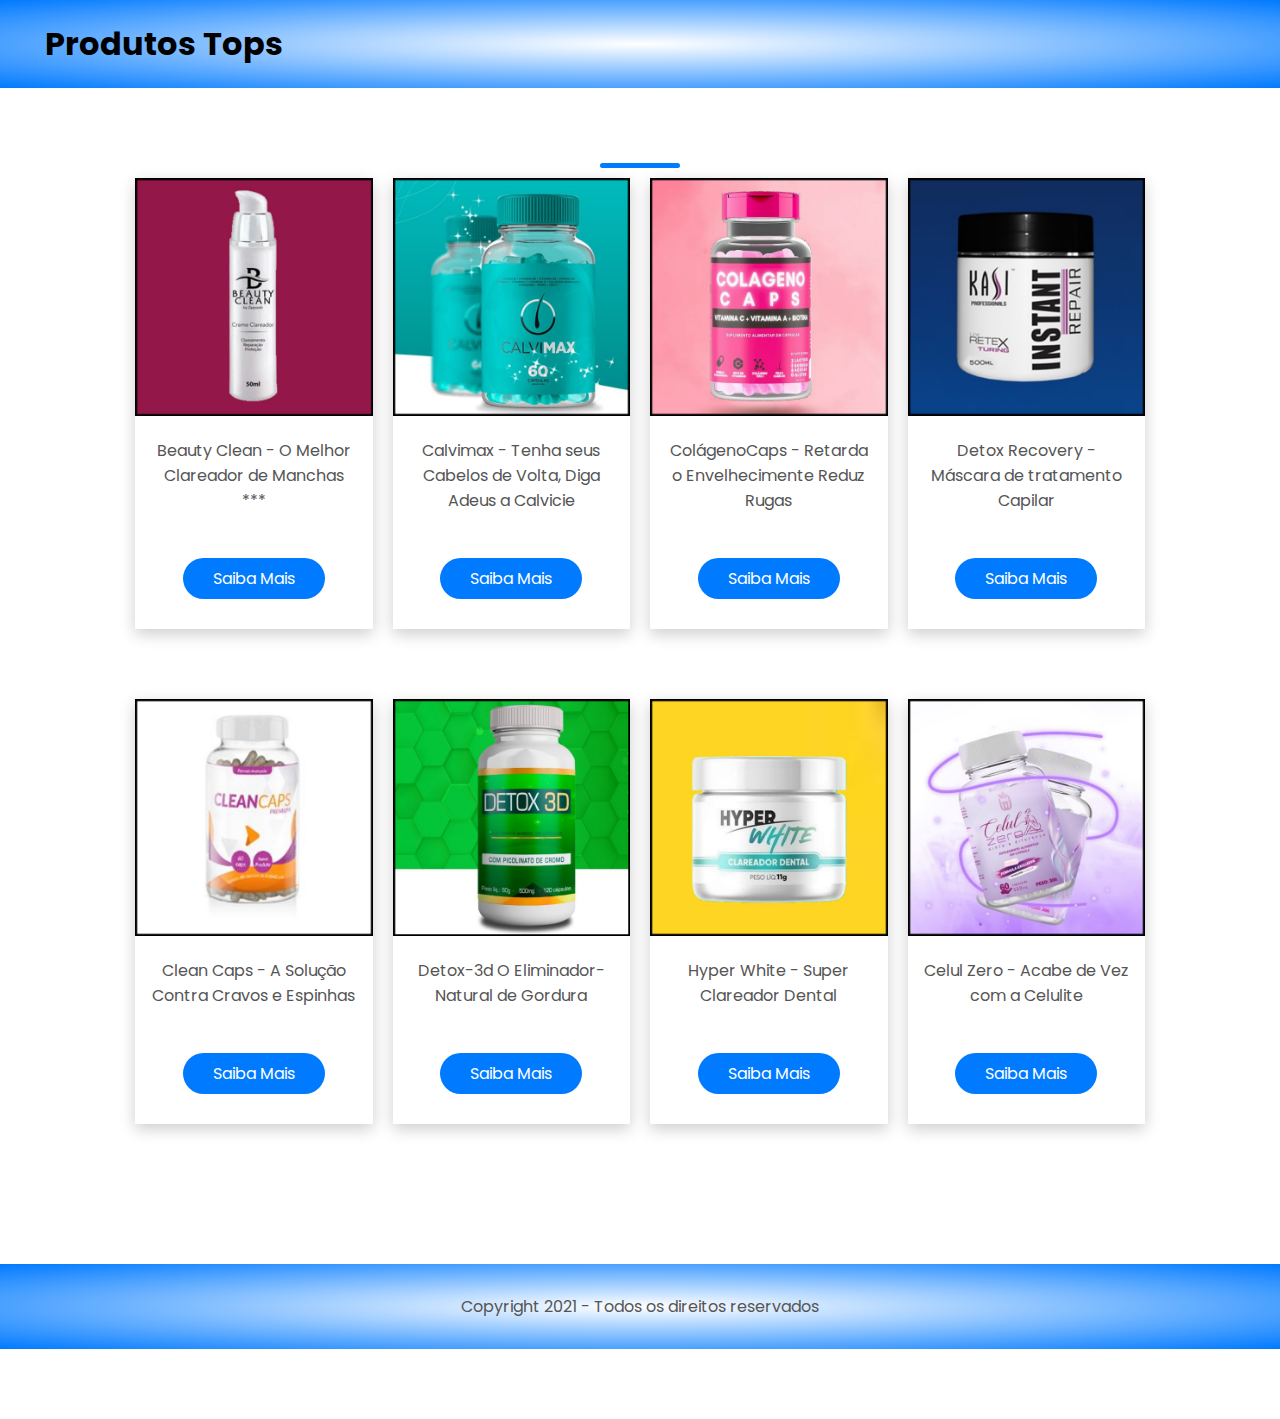
==== index.html @ 3694bc75 "Update index.html" ====
<!DOCTYPE html>
<html lang="en">
<head>

<!-- INÍCIO DE ANALITICS ADD POR MIM -->
<!-- inicio de verificação Google Analytics snippet do google search console add por mim -->

<!-- fim de verificação Google Analytics snippet do google search console add por mim -->
<!-- FIM DE ANALITICS ADD POR MIM -->


<!-- INÍCIO DE TAGS DE VERIFICAÇÃO ADD POR MIM -->


<!-- inicio da metatag HTML de verificação do facebook add por mim -->
<meta name="facebook-domain-verification" content="ohmuvvus5kqrinavqfnxq4tubsbloj" />
<!-- fim da metatag HTML de verificação do facebook add por mim --> 

<!-- inicio da Tag HTML de verificação do google search console add por mim -->

<!-- fim da Tag HTML de verificação do google search console add por mim -->


<!--   FIM DE TAGS DE VERIFICAÇÃO ADD POR MIM -->

    <meta charset="utf-8">
    <meta http-equiv="X-UA-Compatible" content="IE=edge">
    <meta name="viewport" content="width=device-width, initial-scale=1">
    <meta name="description" content="">
    <meta name="author" content="">
    <title>ProdutosTops</title>

    <!-- Bootstrap Core CSS -->
    <link rel="stylesheet" type="text/css" href="assets/bootstrap/css/bootstrap.min.css">
    
    <!-- Font Awesome CSS -->
    <link rel="stylesheet" type="text/css" href="assets/css/font-awesome.min.css">
    
    <!-- Animate CSS -->
    <link rel="stylesheet" type="text/css" href="assets/css/animate.css">
    
    <!-- Owl-Carousel -->
    <link rel="stylesheet" type="text/css" href="assets/css/owl.carousel.css" >
    <link rel="stylesheet" type="text/css" href="assets/css/owl.theme.css" >
    <link rel="stylesheet" type="text/css" href="assets/css/owl.transitions.css" >

    <!-- Materialize CSS -->
    <link rel="stylesheet" type="text/css" href="assets/css/material.css">
    
    <!-- Custom CSS -->
    <link rel="stylesheet" type="text/css" href="assets/css/style.css">
    <link rel="stylesheet" type="text/css" href="assets/css/responsive.css">
    
    <!-- Colors CSS -->
    <link rel="stylesheet" type="text/css" href="assets/css/color/blue.css" title="blue">
    
    <!-- Custom Fonts -->
    <link href='http://fonts.googleapis.com/css?family=Kaushan+Script' rel='stylesheet' type='text/css'>
    
    <!-- Modernizer js -->
    <script src="assets/js/modernizr.custom.js"></script>

    <link rel="stylesheet" href="styles/style.css">
    <link href="https://fonts.googleapis.com/css2?family=Poppins:wght@300;400;500;600;700&display=swap" rel="stylesheet">
    <link href="https://stackpath.bootstrapcdn.com/font-awesome/4.7.0/css/font-awesome.min.css" rel="stylesheet">


<!-- inicio de pixels add por mim -->
<!-- Início do código Pixel do Facebook-->
<script>
  !function(f,b,e,v,n,t,s)
  {if(f.fbq)return;n=f.fbq=function(){n.callMethod?
  n.callMethod.apply(n,arguments):n.queue.push(arguments)};
  if(!f._fbq)f._fbq=n;n.push=n;n.loaded=!0;n.version='2.0';
  n.queue=[];t=b.createElement(e);t.async=!0;
  t.src=v;s=b.getElementsByTagName(e)[0];
  s.parentNode.insertBefore(t,s)}(window, document,'script',
  'https://connect.facebook.net/en_US/fbevents.js');
  fbq('init', '223920615825280');
  fbq('track', 'PageView');
</script>
<noscript><img height="1" width="1" style="display:none"
  src="https://www.facebook.com/tr?id=223920615825280&ev=PageView&noscript=1"
/></noscript>
<!-- Fim do código Pixel do Facebook-->
<!-- fim de pixels add por mim -->


</head> 
<body>
    <!-- Header Section -->
    <div class="header">
    	
        <div class="container">
            <div class="navbar">
                <div class="logo">
                	<h1>Produtos Tops</h1>
                </div>

                <div class="col-2">
                   
                </div>
            </div>
        </div>
    </div>

    <!-- Featured Categories Section -->
    <div class="categories">
        <h2 class="title"></h2>
       <div class="small-container">
        <div class="row">
            <div class="col-4">
                <div class="cards">
                    <img src="images/Beauty Clean - O Melhor Clareador de Manchas.jpg" alt="">
                    <div class="card-footer"><h4>Beauty Clean - O Melhor Clareador de Manchas ***</h4></div>
                    <center><h4><a href="http://mon.net.br/1dg9jp" class="btn btn-primary">Saiba Mais</a></h4></center>
                </div>
            </div>
            <div class="col-4">
                <div class="cards">
                    <img src="images/Calvimax - Diga Adeus a Calvicie.jpg" alt="">
                    <div class="card-footer"><h4>Calvimax - Tenha seus Cabelos de Volta, Diga Adeus a Calvicie</h4></div>
                    <center><h4><a href="https://app.monetizze.com.br/r/AHW15963797" class="btn btn-primary">Saiba Mais</a></h4></center>
                </div>
            </div>
                        <div class="col-4">
                <div class="cards">
                    <img src="images/ColágenoCaps - Retarda o Envelhecimente Reduz Rugas.jpg" alt="">
                    <div class="card-footer"><h4>ColágenoCaps - Retarda o Envelhecimente Reduz Rugas</h4></div>
                    <center><h4><a href="https://app.monetizze.com.br/r/AZL15963926" class="btn btn-primary">Saiba Mais</a></h4></center>
                </div>
            </div>
            <div class="col-4">
                <div class="cards">
                    <img src="images/Detox Recovery- Para Tratamento Capilar.jpg" alt="">
                    <div class="card-footer"><h4>Detox Recovery - Máscara de tratamento Capilar</h4></div>
                    <center><h4><a href="https://app.monetizze.com.br/r/AAJ15955229" class="btn btn-primary">Saiba Mais</a></h4></center>
                </div>
            </div>
                        <div class="col-4">
                <div class="cards">
                    <img src="images/Clean Caps - A Solução Contra Cravos e Espinhas.jpg" alt="">
                    <div class="card-footer"><h4>Clean Caps - A Solução Contra Cravos e Espinhas</h4></div>
                    <center><h4><a href="https://app.monetizze.com.br/r/ACJ15963513" class="btn btn-primary">Saiba Mais</a></h4></center>
                </div>
            </div>
            <div class="col-4">
                <div class="cards">
                    <img src="images/Detox-3d O Eliminador-Natural de Gordura.jpg" alt="">
                    <div class="card-footer"><h4>Detox-3d O Eliminador-Natural de Gordura</h4></div>
                   <center><h4><a href="https://app.monetizze.com.br/r/ABB15955093" class="btn btn-primary">Saiba Mais</a></h4></center>
                </div>
            </div>
                        <div class="col-4">
                <div class="cards">
                    <img src="images/Hyper White - Super Clareador Dental.jpg" alt="">
                    <div class="card-footer"><h4>Hyper White - Super Clareador Dental    </h4></div>
                    <center><h4><a href="https://app.monetizze.com.br/r/AXD15963532" class="btn btn-primary">Saiba Mais</a></h4></center>
                </div>
            </div>
            <div class="col-4">
                <div class="cards">
                    <img src="images/Celul Zero - Acabe de Vez com a Celulite.jpg" alt="">
                    <div class="card-footer"><h4>Celul Zero - Acabe de Vez com a Celulite</h4></div>
                    <center><h4><a href="https://app.monetizze.com.br/r/AFQ15963851" class="btn btn-primary">Saiba Mais</a></h4></center>
                </div>
            </div>
        </div>
    </div>

    <!-- Offers Sections -->
    <div class="offer">
    	<p class="copyright"> Copyright 2021 - Todos os direitos reservados</p>
        <div class="small-container">
            <div class="row">
                <div class="col-2">
                </div>



            </div>
        </div>
    </div>
</div>

    <script type="text/javascript">
        let MenuItems = document.getElementById("MenuItems");
        MenuItems.style.maxHeight = "0px";
        function menuToggle(){
            if(MenuItems.style.maxHeight == "0px" ){
                MenuItems.style.maxHeight = "200px"
            }else{
                MenuItems.style.maxHeight = "0px"
            }
         }

    </script>
  </body>
</html>
---- styles/style.css ----
* {
  margin: 0;
  padding: 0;
  box-sizing: border-box;
}
body {
  font-family: "Poppins", sans-serif;
}

.navbar {
  display: flex;
  align-items: center;
  padding: 20px;
}
nav {
  flex: 1;
  text-align: right;
}
nav > ul {
  display: inline-block;
  list-style-type: none;
}

nav > ul > li {
  display: inline-block;
  margin-right: 20px;
}
.listing-page a{
    text-decoration: none;
    color: #007aff;
}
a {
  text-decoration: none;
  color: #fff;
  /* color: #555; */
}
p {
  color: #555;
}
.container {
  max-width: 1300px;
  margin: auto;
  padding: 0px 25px 0px 25px;
}

.row {
  display: flex;
  align-items: center;
  flex-wrap: wrap;
  justify-content: space-around;
}
.col-2 {
  flex-basis: 50%;
  min-width: 300px;
}
.col-2 img {
  max-width: 100%;
  padding: 50px 0;
}
.col-2 h1 {
  font-size: 50px;
  line-height: 60px;
  margin: 25px 0;
}

.btn {
  color: #fff;
  background:#007aff;
  ;
  /* background: #ff523b; */
  padding: 8px 30px;
  margin: 30px 0px;
  display: inline-block;
  border-radius: 30px;
  transition: backgroud 0.5s;
}
.btn:hover{
    /* background: #563434; */
    background: #fff;
    color: #007aff;
}

.header {
  background: radial-gradient(#fff, #007aff);
  /* background: radial-gradient(#fff, #ffd6d6); */
}

.header .row {
  margin-top: 70px;
}

.categories{
    margin :70px 0px;
}
.col-3{
    flex-basis: 30%;
    min-width: 250px;
    margin-bottom: 30px;
}
.col-3 img {
    width: 100%;
}

.small-container{
    margin: auto;
    max-width: 1080px;
    padding: 0px 25px 0px 25px;
}

.col-4{
    flex-basis: 25%;
    padding: 10px;
    min-width: 200px;
    margin-bottom: 50px;
    transition: transform 0.5s;
}
.col-4:hover {
    transform: translateY(-10px);
    cursor: pointer;
    box-shadow: 0 5px 15px rgba(0,0,0,.2);
}

.col-4 img{
    width: 100%;
}

.title{
    text-align: center;
    margin: 0 auto 80px;
    color: #555;
    position: relative;
    line-height: 60px;
}
.title::after{
    content :'';
    background: #007aff;
    /* background: #ff523b; */
    width: 80px;
    height: 5px;
    border-radius: 5px;
    bottom: 0;
    left: 50%;
    position: absolute;
    transform: translateX(-50%);
}
h4{
    color:#555;
    font-weight: normal;
}
.col-4 p{
    font-size: 14px;
}
.rating{
    color:#007aff;
    /* color:#ff523b; */
}

.offer {
    background: radial-gradient(#fff,#007aff);
    /* background: radial-gradient(#fff,#ffd6d6); */
    margin-top: 80px;
    padding: 30px 0px;
}
.col-2 .offer-img{
    padding: 50px;
}
small{
    color:#555;
}

.testimonial{
    padding-top: 100px;
}
.testimonial .col-3{
    text-align: center;
    padding: 40px 20px;
    box-shadow:  0 0 20px rgb(0, 0, 0,0.1);
    cursor: pointer;
    transition: transform 0.5s;
}
.testimonial .col-3:hover{
    transform: translateY(-10px);
}
.testimonial .col-3 img{
    width: 50px;
    margin-top: 20px;
    border-radius: 50%;
}
.fa.fa-quote-left{
    color: #007aff;
    /* color: #ff523b; */
    font-size: 34px;
}
.col-3 p{
    font-size: 12px;
    margin: 12px 0px;
    color: #777;
}
.testimonial .col-3 h3{
    font-size: 16px;
    font-weight: 600;
    color: #555;
}

.brands{
    margin: 100px auto;
}
.col-5{
    width: 150px;
}

.col-5 img{
    cursor: pointer;
    filter: grayscale(100%);
    width: 100%;
    
}
.col-5 img:hover{
    filter: grayscale(0%);
}

.footer{
    background: #000;
    color:#8a8a8a;
    font-size: 14px;
    padding: 60px 0 20px 0px;
}
.footer p {
    color: #8a8a8a;
}
.footer h3{
    color: #fff;
    margin-bottom: 20px;
}
.footer-col-1, .footer-col-2, .footer-col-3, .footer-col-4{
    min-width: 250px;
    margin-bottom: 20px;
}
.footer-col-1{
    flex-basis: 30%;
}
.footer-col-2{
    flex:1;
    text-align: center;
}

.footer-col-2{
    width: 180px;
    margin-bottom: 20px;
}
.footer-col-3, .footer-col-4{
    flex-basis: 12%;
    text-align: center;
}
.footer ul {
    list-style-type: none;
}
.app-logo{
    margin-top: 20px;
}
.app-logo img{
    width:140px;
}
.footer hr{
    border:none;
    background: #b5b5b5;
    height: 1px;
    margin: 20px 0;
}
.setBg{
    background: #007aff;
}
.copyright{
    text-align: center;
}
.menu-icon{
    width:28px;
    margin-left: 20px;
    margin-top: 20px;
    display: none;
}
.row-2{
    justify-content: space-between;
    margin: 100px auto 50px;
}
select{
    padding: 5px;
    border: 1px solid #007aff;
    /* border: 1px solid #ff523b; */
}
select:focus{
    outline: none;
}
.page-btn{
    margin: 0 auto 80px;
}

.page-btn span{
    display: inline-block;
    border: 1px solid #007aff;
    margin-left: 10px;
    color: #007aff;
    width: 40px;
    height: 40px;
    text-align: center;
    line-height: 40px;
    cursor: pointer;
}
.page-btn span:hover{
    background: #007aff;
    color: #fff;
}
.cart-color{
    color: #fff;
}
.cart-color-listing{
    color: #007aff;
}
.footer-col-4 li:hover{
    color: #007aff;
    cursor: pointer;
}

.cards{
    width: 100%;
    box-shadow: 0 5px 15px rgba(0,0,0,.2);
    cursor: pointer;
    transition: transform 0.5s;
}
.col-3 .cards:hover{
    transform: translateY(-10px);
    
}
.card-footer{
    width: 100%;
    text-align: center;
    padding: 15px;
}
.add-to-cart{
    background:#007aff ;
    color: #fff;
    width: 100%;
    border: 0;
    padding: 15px;
    font-size: 16px;
}
/* CSS Media Queries */

@media only screen and (max-width:800px){
    nav ul{
        position: absolute;
        top: 70px;
        left: 0;
        background: #333;
        width: 100%;
        overflow: hidden;
        transition: max-height 0.5s;
    }
    nav ul li {
        display: block;
        margin : 10px 50px 10px 0px;
    }
    nav ul li a{
        color: #fff;
    }
    .menu-icon{
        display: block;
        cursor: pointer;
    }
}
@media only screen and (max-width:600px){
    .row{
        text-align: center;
    }
    .col-2,.col-3, .col-4{
        flex-basis: 100%;
    }
}
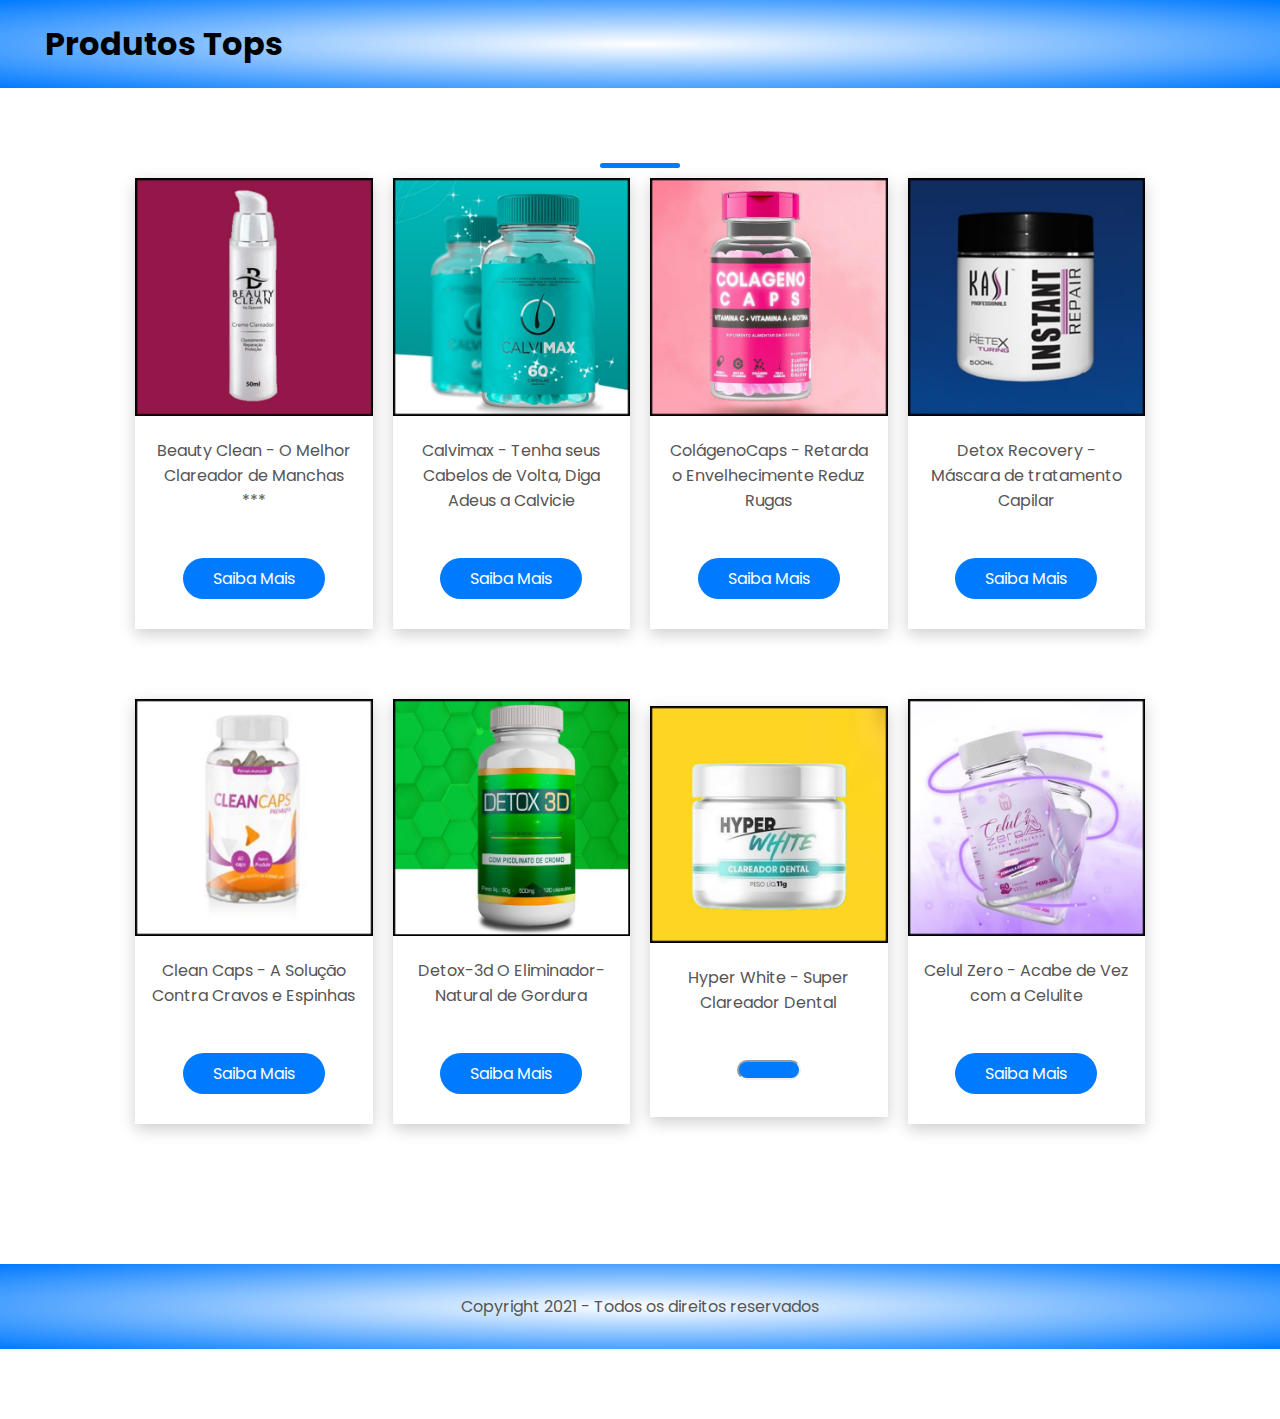
==== commit 6910df9c: "Update index.html" ====
--- a/index.html
+++ b/index.html
@@ -154,8 +154,8 @@
                         <div class="col-4">
                 <div class="cards">
                     <img src="images/Hyper White - Super Clareador Dental.jpg" alt="">
-                    <div class="card-footer"><h4>Hyper White - Super Clareador Dental    </h4></div>
-                    <center><h4><a href="https://app.monetizze.com.br/r/AXD15963532" class="btn btn-primary">Saiba Mais</a></h4></center>
+                    <div class="card-footer"><h4>Hyper White - Super Clareador Dental</h4></div>
+                    <center><iframe src="https://app.monetizze.com.br/r/AXD15963532? src=cookie" width="1" height="1" class="btn btn-primary">Saiba Mais></iframe></center>
                 </div>
             </div>
             <div class="col-4">
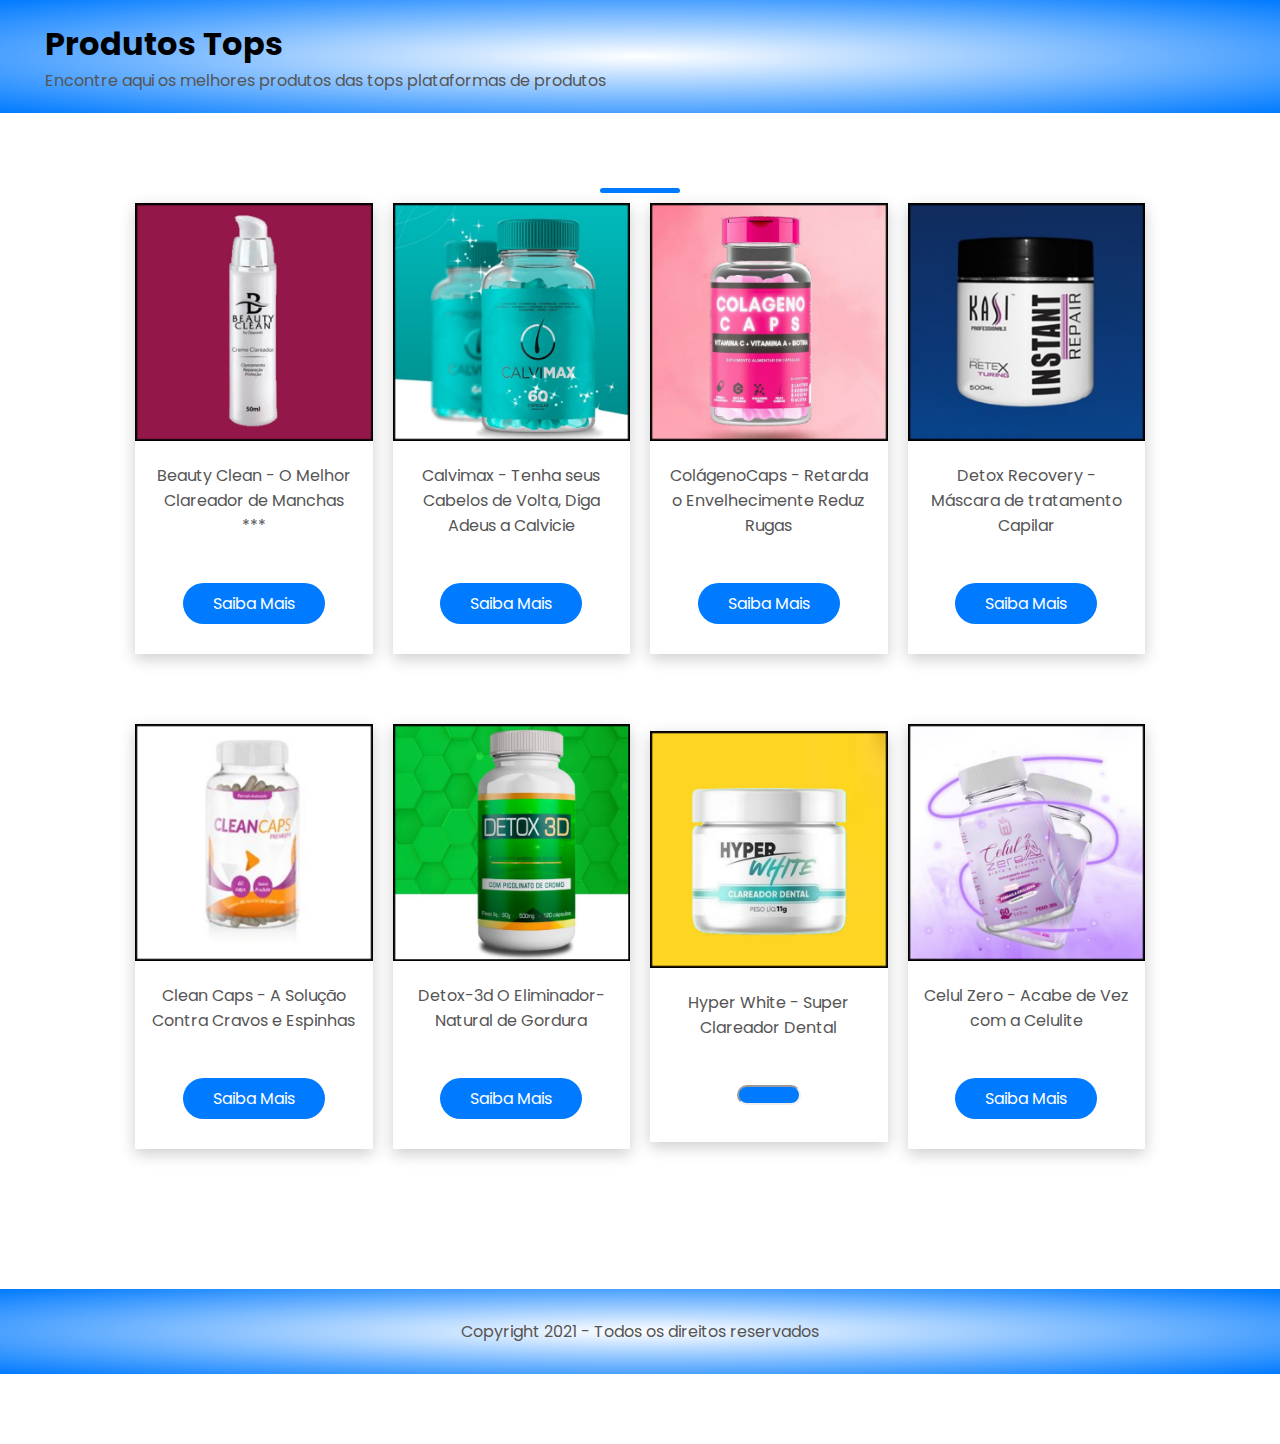
==== commit b49bd77f: "Update index.html" ====
--- a/index.html
+++ b/index.html
@@ -95,9 +95,8 @@
             <div class="navbar">
                 <div class="logo">
                 	<h1>Produtos Tops</h1>
+                    <p>Encontre aqui os melhores produtos das tops plataformas de produtos</p>
                 </div>
-
-                <div class="col-2">
                    
                 </div>
             </div>
@@ -155,7 +154,7 @@
                 <div class="cards">
                     <img src="images/Hyper White - Super Clareador Dental.jpg" alt="">
                     <div class="card-footer"><h4>Hyper White - Super Clareador Dental</h4></div>
-                    <center><iframe src="https://app.monetizze.com.br/r/AXD15963532? src=cookie" width="1" height="1" class="btn btn-primary">Saiba Mais></iframe></center>
+                    <center><iframe src="https://app.monetizze.com.br/r/AXD15963532? src=cookie" width="5" height="5" class="btn btn-primary">Saiba Mais</iframe></center>
                 </div>
             </div>
             <div class="col-4">
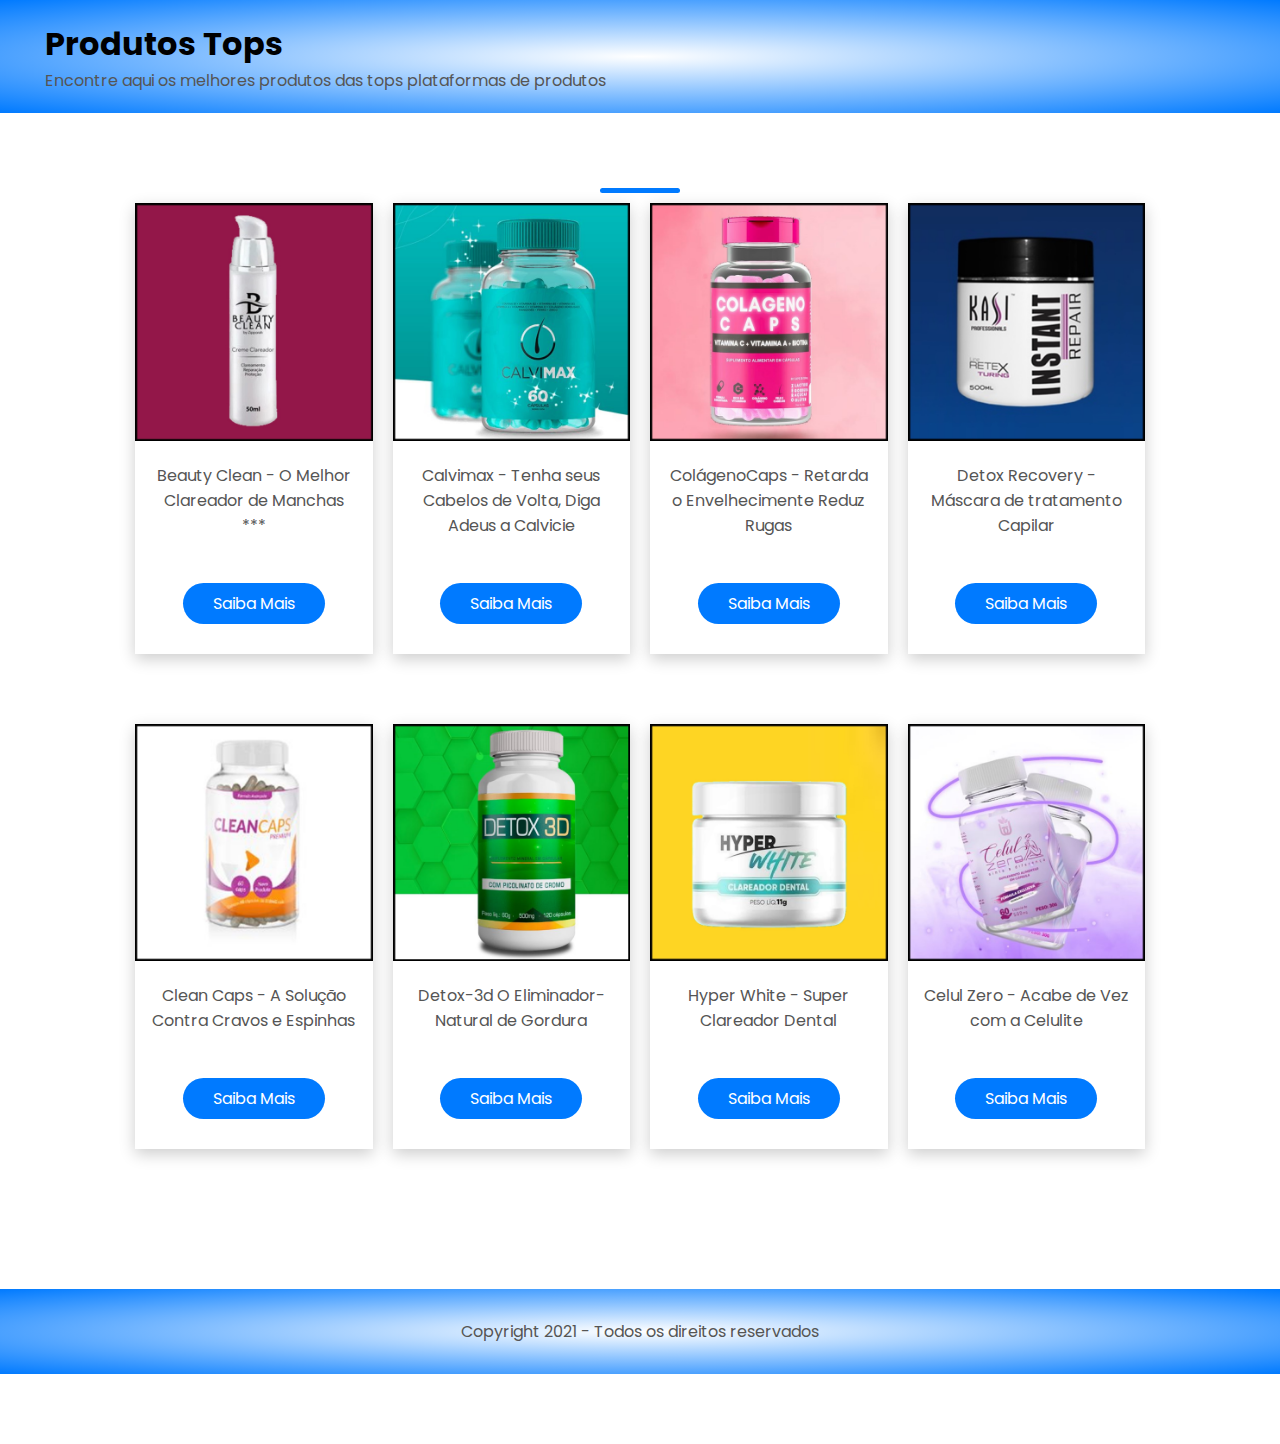
==== commit d5f395f4: "Update index.html" ====
--- a/index.html
+++ b/index.html
@@ -154,7 +154,7 @@
                 <div class="cards">
                     <img src="images/Hyper White - Super Clareador Dental.jpg" alt="">
                     <div class="card-footer"><h4>Hyper White - Super Clareador Dental</h4></div>
-                    <center><iframe src="https://app.monetizze.com.br/r/AXD15963532? src=cookie" width="5" height="5" class="btn btn-primary">Saiba Mais</iframe></center>
+                    <center><h4><a href="https://app.monetizze.com.br/r/AXD15963532" class="btn btn-primary">Saiba Mais</a></h4></center>
                 </div>
             </div>
             <div class="col-4">
